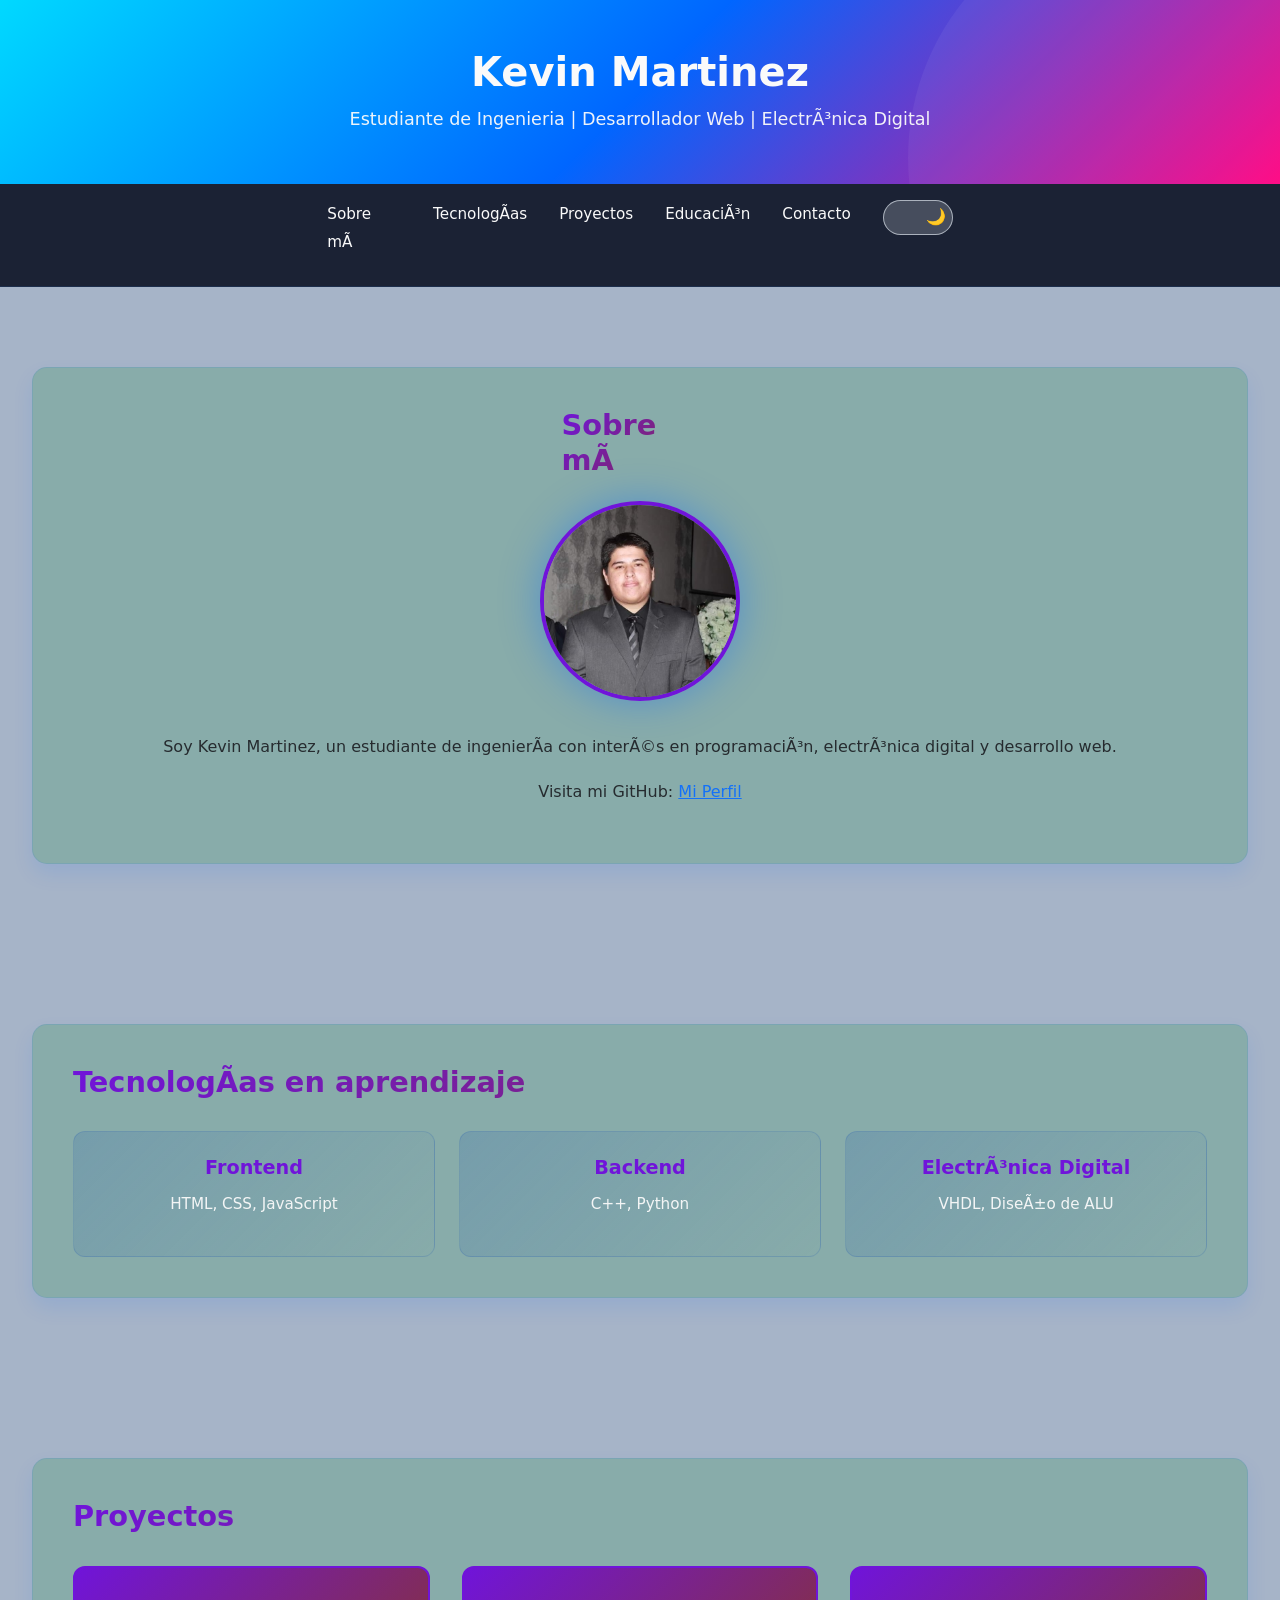
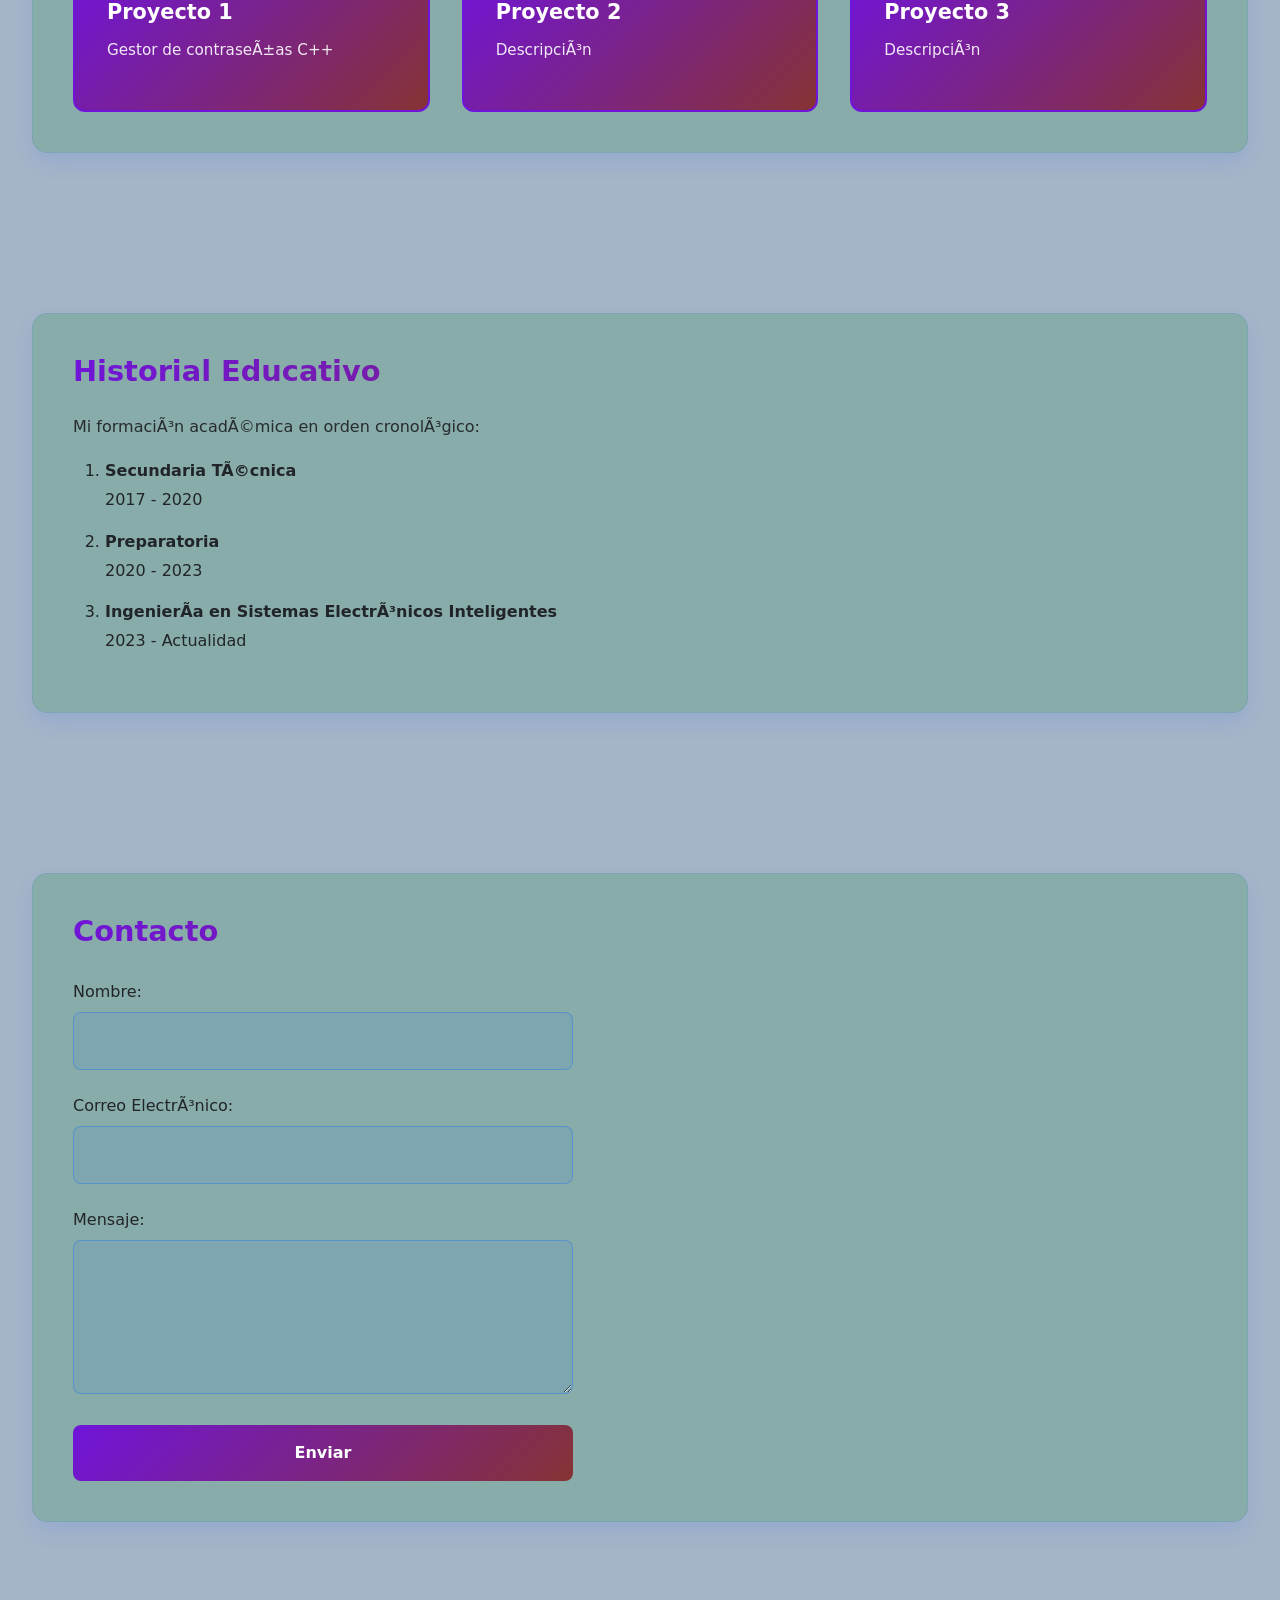
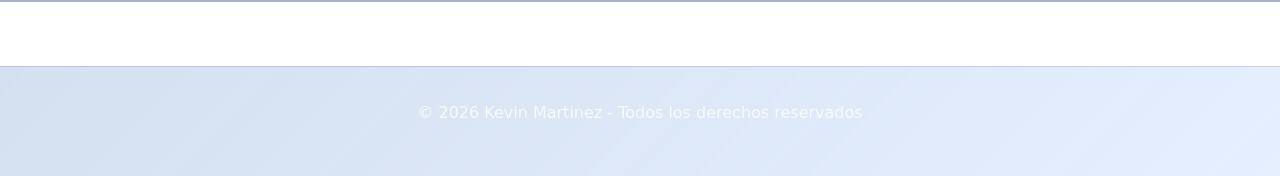
==== programa1.html @ bb7ef789 "Add files via upload" ====
<!DOCTYPE html>
<html lang="es">

<head>
    <!-- CSS -->
    <link rel="stylesheet" href="css/styles.css">

    <!-- Tipografía desde Google Fonts -->
    <link href="https://fonts.googleapis.com/css2?family=Poppins:wght@300;500;700&display=swap" rel="stylesheet">

    <!-- Bootstrap para estilos y componentes listos para usar -->
    <link href="https://cdn.jsdelivr.net/npm/bootstrap@5.3.8/dist/css/bootstrap.min.css" rel="stylesheet" integrity="sha384-sRIl4kxILFvY47J16cr9ZwB07vP4J8+LH7qKQnuqkuIAvNWLzeN8tE5YBujZqJLB" crossorigin="anonymous">
</head>

<body>
    <!-- INICIA ESTRUCTURA SEMANTICA -->
    <!-- HEADER (Estructura semantica) -->
    <header>
        <div class="header-container">
            <div>
                <h1>Kevin Martinez</h1>
                <p style="font-size: 1.1rem; font-weight: 300; margin: 0;">Estudiante de Ingenieria | Desarrollador Web | Electrónica Digital</p>
            </div>
        </div>
    </header>

    <script src="https://cdn.jsdelivr.net/npm/bootstrap@5.3.8/dist/js/bootstrap.bundle.min.js" integrity="sha384-FKyoEForCGlyvwx9Hj09JcYn3nv7wiPVlz7YYwJrWVcXK/BmnVDxM+D2scQbITxI" crossorigin="anonymous"></script>

    <!-- NAV (LISTA DESORDENADA)-->
    <nav>
        <ul>
            <li><a href="#sobre-mi">Sobre mí</a></li>
            <li><a href="#tecnologias">Tecnologías</a></li>
            <li><a href="#Proyectos">Proyectos</a></li>
            <li><a href="#educacion">Educación</a></li>
            <li><a href="#contacto">Contacto</a></li>
            <li>
                <button id="toggle-theme" class="theme-toggle" title="Cambiar modo">
                    <span class="toggle-icon night">🌙</span>
                    <span class="toggle-icon day">☀️</span>
                </button>
            </li>
        </ul>
    </nav>

    <!-- MAIN -->
    <main>
        <!-- Sección "Sobre mí" -->
        <section id="sobre-mi">
            <!-- agregar clase tarjeta para caja con estilo -->
            <article class="tarjeta">
                <h2>Sobre mí</h2>

                <!-- Foto de perfil -->
                <img src="img/perfil.jpg.jpg" alt="Foto de perfil de Kevin Martinez" width="200" class="profile-img">

                <p>
                    Soy Kevin Martinez, un estudiante de ingeniería con interés en 
                    programación, electrónica digital y desarrollo web.
                </p>

                <!-- Enlace externo: abrir en nueva pestaña con target="_blank" -->
                <p>
                    Visita mi GitHub:
                    <a href="https://github.com/jassyel" target="_blank" rel="noopener noreferrer">
                        Mi Perfil
                    </a>
                </p>
            </article>
        </section>

         <!-- SECCIÓN TECNOLOGÍAS (LISTA definición) -->
        <section id="tecnologias">
            <article class="tarjeta">
                <h2>Tecnologías en aprendizaje</h2>
                <div class="tech-grid">
                    <div class="tech-item">
                        <h3>Frontend</h3>
                        <p>HTML, CSS, JavaScript</p>
                    </div>
                    <div class="tech-item">
                        <h3>Backend</h3>
                        <p>C++, Python</p>
                    </div>
                    <div class="tech-item">
                        <h3>Electrónica Digital</h3>
                        <p>VHDL, Diseño de ALU</p>
                    </div>
                </div>
            </article>
        </section>

        <section id="Proyectos">
            <article class="tarjeta">
                <h2>Proyectos</h2>
                <div class="projects-grid">
                    <div class="project-item">
                        <h3>Proyecto 1</h3>
                        <p>Gestor de contraseñas C++ </p>
                    </div>

                    <div class="project-item">
                        <h3>Proyecto 2</h3>
                        <p>Descripción </p>
                    </div>

                    <div class="project-item">
                        <h3>Proyecto 3</h3>
                        <p>Descripción </p>
                    </div>
                </div>
            </article>
        </section>

        <!-- SECCIÓN EDUCACION (LISTA ORDENADA) -->
        <section id="educacion">
    <article class="tarjeta">
        <h2>Historial Educativo</h2>

        <p>Mi formación académica en orden cronológico:</p>

        <ol>
            <li>
                <strong>Secundaria Técnica </strong><br>
                2017 - 2020
            </li>

            <li>
                <strong>Preparatoria </strong><br>
                2020 - 2023
            </li>

            <li>
                <strong>Ingeniería en Sistemas Electrónicos Inteligentes</strong><br>
                2023 - Actualidad
            </li>
        </ol>

    </article>
</section>

        <!-- SECCIÓN CONTACTO -->
        <section id="contacto">
            <article class="tarjeta">
                <h2>Contacto</h2>

                <form action="#" method="post">
                    <label for="nombre">Nombre:</label><br>
                    <input type="text" id="nombre" name="nombre" required><br><br>

                    <label for="email">Correo Electrónico:</label><br>
                    <input type="email" id="email" name="email" required><br><br>

                    <label for="mensaje">Mensaje:</label><br>
                    <textarea id="mensaje" name="mensaje" rows="5" required></textarea><br><br>

                    <input type="submit" value="Enviar">
                </form>
            </article>
        </section>
    </main>

    <!-- FOOTER (pie de página) -->
    <footer>
        <p>&copy; 2026 Kevin Martinez - Todos los derechos reservados</p>
    </footer>
    <!-- FIN estructura semántica -->

    <!-- Script personalizado para interacciones (tema oscuro, etc.) -->
    <script src="script.js"></script>
</body>

</html>
---- css/styles.css ----
/* VARIABLES GLOBALES - MODO DÍA (CLARO) */
:root {
    --color-primario: #7014da;
    --color-secundario: #863333;
    --color-fondo: #a6b4c8;
    --letras-titulo: #fafafa;
    --color-hover: #040505;
    --color-accent: #e5127b;

    --fuente-principal: 'Poppins', sans-serif;
    --color-tarjeta: #88acaa;       
    --shadow-lg: 0 20px 40px rgba(0, 102, 255, 0.15);
    --shadow-md: 0 10px 20px rgba(0, 100, 255, 0.1);
    --color-border: rgba(44, 97, 177, 0.2);
    --color-border-light: rgba(0, 102, 255, 0.1);
    --color-shadow-glow: rgba(0, 102, 255, 0.4);
}

/* MODO OSCURO - MODO NOCHE */
body.dark-mode {
    --color-fondo: #0a0e21;
    --color-primario: #00d9ff;
    --color-secundario: #0096d6;
    --letras-titulo: #f1f1f1;
    --color-hover: #00b8d4;
    --color-tarjeta: #1a2847;
    --color-border: rgba(0, 217, 255, 0.2);
    --color-border-light: rgba(47, 151, 169, 0.1);
    --color-shadow-glow: rgba(0, 217, 255, 0.4);
}

body.dark-mode section {
    background-color: var(--color-fondo);
}

.tarjeta {
    border: 1px solid var(--color-border);
}

body.dark-mode .tarjeta {
    background: var(--color-tarjeta);
    color: #c0d9ea;
    border: 1px solid var(--color-border);
} 

body.dark-mode input,
body.dark-mode textarea {
    background: rgba(26, 40, 71, 0.8);
    color: var(--letras-titulo);
    border-color: var(--color-border);
}

input,
textarea {
    background: rgba(0, 102, 255, 0.08);
    border-color: rgba(0, 102, 255, 0.3);
}

body.dark-mode input:focus,
body.dark-mode textarea:focus {
    border-color: var(--color-primario);
    box-shadow: 0 0 15px var(--color-shadow-glow);
}

/* RESET Y MODELO DE CAJA  (Estilo general de la página)*/
html {
    margin: 0;
    padding: 0;
    width: 100%;
}

* {
    margin: 0;
    padding: 0;
    box-sizing: border-box;
}

body {
    font-family: var(--fuente-principal);
    background-color: var(--color-fondo);
    color: var(--letras-titulo);
    line-height: 1.7;
    scroll-behavior: smooth;
}

/* Estilos para encabezados - más especifíco */
header h1 {
    color: var(--letras-titulo);
}

section h1, 
section h2, 
section h3, 
section h4, 
section h5, 
section h6,
article h1,
article h2,
article h3,
article h4,
article h5,
article h6 {
    color: var(--letras-titulo);
    margin-bottom: 1.5rem;
}

article h2 {
    font-size: 1.8rem;
    font-weight: 700;
    background: linear-gradient(135deg, var(--color-primario), var(--color-secundario));
    -webkit-background-clip: text;
    -webkit-text-fill-color: transparent;
    background-clip: text;
    margin-bottom: 1.5rem;
}

/* HEADER (Encabezado) */
header {
    background: linear-gradient(135deg, #00d9ff 0%, #0066ff 50%, #ff0080 100%);
    color: var(--letras-titulo);
    padding: 3rem 2rem;
    text-align: center;
    transition: background-color 0.3s ease, color 0.3s ease;
    width: 100%;
    margin: 0;
    box-sizing: border-box;
    position: relative;
    overflow: hidden;
}

header::before {
    content: '';
    position: absolute;
    top: -50%;
    right: -10%;
    width: 500px;
    height: 500px;
    background: rgba(255, 255, 255, 0.05);
    border-radius: 50%;
    animation: floatBg 20s ease-in-out infinite;
}

@keyframes floatBg {
    0%, 100% { transform: translateY(0px); }
    50% { transform: translateY(20px); }
}

header h1 {
    font-size: 2.5rem;
    font-weight: 700;
    margin-bottom: 0.5rem;
    position: relative;
    z-index: 1;
}

.header-container {
    display: flex;
    justify-content: center;
    align-items: center;
    max-width: 2300px;
    margin: 0 auto;
}

.theme-toggle {
    background: rgba(240, 247, 255, 0.2);
    border: 2px solid rgba(240, 247, 255, 0.8);
    color: var(--letras-titulo);
    font-size: 1.2rem;
    cursor: pointer;
    transition: all 0.5s ease;
    width: 80px;
    height: 40px;
    display: flex;
    align-items: center;
    justify-content: flex-end;
    padding: 0 8px;
    border-radius: 20px;
    position: relative;
}

.theme-toggle .toggle-icon {
    display: none;
    transition: all 0.5s ease;
    line-height: 1;
}

/* Modo día: muestra sol a la derecha */
.theme-toggle .toggle-icon.day {
    display: block;
}

/* Modo noche: muestra luna a la izquierda */
body.dark-mode .theme-toggle {
    justify-content: flex-start;
    background: rgba(50, 50, 100, 0.4);
}

body.dark-mode .theme-toggle .toggle-icon.night {
    display: block;
}

body.dark-mode .theme-toggle .toggle-icon.day {
    display: none;
}

.theme-toggle:hover {
    background: rgba(240, 247, 255, 0.3);
    transform: scale(1.05);
}

.theme-toggle:active {
    transform: scale(0.95);
}
#sobre-mi article{
    display: flex;
    flex-direction: column;
    align-items: center;
}

/* NAV - FLEXBOX (Estilo y acomodo) */
nav {
    background: rgba(15, 23, 42, 0.95);
    backdrop-filter: blur(10px);
    width: 100%;
    margin: 0;
    padding: 0;
    box-sizing: border-box;
    border-bottom: 1px solid var(--color-border);
    position: sticky;
    top: 0;
    z-index: 100;
}

nav ul {
    list-style: none;
    display: flex;
    justify-content: center;
    gap: 2rem;
    padding: 1rem;
    margin: 0;
    flex-wrap: wrap;
}

nav a {
    color: var(--letras-titulo);
    text-decoration: none;
    font-weight: 500;
    transition: 0.3s ease;
    position: relative;
    font-size: 0.95rem;
}

nav a::after {
    content: '';
    position: absolute;
    bottom: -5px;
    left: 0;
    width: 0;
    height: 2px;
    background: var(--color-primario);
    transition: width 0.3s ease;
}

nav a:hover {
    color: var(--color-primario);
}

nav a:hover::after {
    width: 100%;
}

/* Estilo del botón de tema dentro de la navegación */
nav .theme-toggle {
    width: 70px;
    height: 35px;
    border: 1px solid rgba(240, 247, 255, 0.6);
    padding: 0 6px;
    margin: 0;
    font-size: 1rem;
}

/* SECCIONES */
section {
    padding: 4rem 2rem;
    display: flex;
    justify-content: center;
    background-color: var(--color-fondo);
    position: relative;
}

/*usar clase .tarjeta para verse como caja*/
section .tarjeta {
    width: 100%;                        /* 100% del elemento padre (la sección) */
    max-width: var(--seccion-ancho, none); /* si se define, restringe el ancho */
    min-height: var(--seccion-alto, auto);
    margin: 1rem 0;                      /* espacio vertical entre cajas */
}

article {
    max-width: 1000px;
    margin: auto;
}

/* GALERÍA - CSS GRID (organzador de proyectos//interactividad)*/
.galeria {
    display: grid;                 /* GRID */
    grid-template-columns: 1fr;    /* 1 columna en móvil */
    gap: 1rem;
    margin-top: 2rem;
}

.tarjeta {
    background: var(--color-tarjeta);
    padding: 2.5rem;
    border-radius: 15px;
    border: 1px solid var(--color-border-light);
    box-shadow: var(--shadow-md);
    transition: 0.4s cubic-bezier(0.4, 0, 0.2, 1);
    position: relative;
    overflow: hidden;
}

.tarjeta::before {
    content: '';
    position: absolute;
    top: 0;
    left: -100%;
    width: 100%;
    height: 100%;
    background: linear-gradient(90deg, transparent, var(--color-border), transparent);
    transition: left 0.5s ease;
}

.tarjeta:hover {
    transform: translateY(-8px);
    box-shadow: var(--shadow-lg);
    border-color: var(--color-border);
}

.tarjeta:hover::before {
    left: 100%;
}

/* FORMULARIO */
form {
    margin-top: 2rem;
}

label {
    display: block;
    margin-bottom: 0.5rem;
    font-weight: 500;
}

input, textarea {
    width: 100%;
    max-width: 500px;
    padding: 1rem;
    margin-bottom: 1.5rem;
    border: 1px solid rgba(0, 102, 255, 0.3);
    border-radius: 8px;
    font-family: var(--fuente-principal);
    background: rgba(0, 102, 255, 0.08);
    color: var(--letras-titulo);
    transition: 0.3s ease;
}

input:focus,
textarea:focus {
    outline: none;
    border-color: var(--color-primario);
    background: var(--color-border);
    box-shadow: 0 0 15px var(--color-shadow-glow);
    transform: translateY(-2px);
}

input[type="submit"] {
    background: linear-gradient(135deg, var(--color-primario), var(--color-secundario));
    color: #ffffff;
    border: none;
    border-radius: 8px;
    padding: 1rem 2rem;
    cursor: pointer;
    font-weight: 600;
    transition: 0.3s ease;
    font-size: 1rem;
}

input[type="submit"]:hover {
    transform: translateY(-2px);
    box-shadow: 0 10px 25px var(--color-shadow-glow);
}

input[type="submit"]:active {
    transform: translateY(0);
}


/* FOOTER (pie de página) */
footer {
    background: linear-gradient(135deg, var(--color-border), rgba(0, 102, 255, 0.1));
    border-top: 1px solid var(--color-border);
    color: var(--letras-titulo);
    text-align: center;
    padding: 2rem;
    margin-top: 4rem;
    width: 100%;
    box-sizing: border-box;
}

/* IMAGEN DE PERFIL */
.profile-img {
    width: 200px;
    height: 200px;
    border-radius: 50%;
    border: 4px solid var(--color-primario);
    box-shadow: 0 0 40px var(--color-shadow-glow);
    object-fit: cover;
    margin-bottom: 2rem;
    transition: 0.4s ease;
    animation: glow 3s ease-in-out infinite;
}

.profile-img:hover {
    transform: scale(1.08);
    box-shadow: 0 0 60px var(--color-shadow-glow);
}

@keyframes glow {
    0%, 100% { box-shadow: 0 0 40px var(--color-shadow-glow); }
    50% { box-shadow: 0 0 60px var(--color-shadow-glow); }
}

/* LISTA DE DEFINICIONES MEJORADA */
dl {
    display: grid;
    grid-template-columns: repeat(auto-fit, minmax(250px, 1fr));
    gap: 1.5rem;
    margin-top: 1.5rem;
}

dt {
    font-weight: 700;
    color: var(--color-primario);
    margin-bottom: 0.5rem;
}

dd {
    margin-left: 0;
    color: rgba(240, 247, 255, 0.9);
}

/* GRID DE TECNOLOGÍAS */
.tech-grid {
    display: grid;
    grid-template-columns: repeat(auto-fit, minmax(200px, 1fr));
    gap: 1.5rem;
    margin-top: 2rem;
}

.tech-item {
    background: linear-gradient(135deg, var(--color-border), transparent);
    padding: 1.5rem;
    border-radius: 12px;
    border: 1px solid var(--color-border);
    transition: 0.3s cubic-bezier(0.4, 0, 0.2, 1);
    text-align: center;
}

.tech-item:hover {
    transform: translateY(-5px);
    box-shadow: 0 10px 30px var(--color-shadow-glow);
    border-color: var(--color-primario);
}

.tech-item h3 {
    color: var(--color-primario);
    font-size: 1.2rem;
    margin-bottom: 0.8rem;
    font-weight: 700;
}

.tech-item p {
    color: var(--letras-titulo);
    font-size: 0.95rem;
    line-height: 1.6;
}

/* GRID DE PROYECTOS */
.projects-grid {
    display: grid;
    grid-template-columns: repeat(auto-fit, minmax(250px, 1fr));
    gap: 2rem;
    margin-top: 2rem;
}

.project-item {
    background: linear-gradient(135deg, var(--color-primario) 0%, var(--color-secundario) 100%);
    padding: 2rem;
    border-radius: 12px;
    border: 2px solid var(--color-primario);
    transition: 0.3s cubic-bezier(0.4, 0, 0.2, 1);
    position: relative;
    overflow: hidden;
}

.project-item::before {
    content: '';
    position: absolute;
    top: 0;
    left: -100%;
    width: 100%;
    height: 100%;
    background: rgba(255, 255, 255, 0.1);
    transition: left 0.5s ease;
}

.project-item:hover {
    transform: translateY(-10px);
    box-shadow: 0 20px 40px var(--color-shadow-glow);
}

.project-item:hover::before {
    left: 100%;
}

.project-item h3 {
    color: #ffffff;
    font-size: 1.3rem;
    margin-bottom: 0.8rem;
    font-weight: 700;
    position: relative;
    z-index: 1;
}

.project-item p {
    color: rgba(255, 255, 255, 0.95);
    font-size: 0.95rem;
    line-height: 1.6;
    position: relative;
    z-index: 1;
}

/* LISTAS ORDENADAS Y DESORDENADAS */
ul, ol {
    margin-left: 0;
    padding-left: 1.5rem;
}

ul li, ol li {
    margin-bottom: 0.8rem;
    line-height: 1.8;
}

/* ENLACES MEJORADOS */
a {
    color: var(--color-primario);
    text-decoration: none;
    position: relative;
    transition: 0.3s ease;
}

a:not(.theme-toggle)::after {
    content: '';
    position: absolute;
    bottom: -2px;
    left: 0;
    width: 0;
    height: 2px;
    background: var(--color-primario);
    transition: width 0.3s ease;
}

a:hover:not(.theme-toggle) {
    color: var(--color-accent);
}

a:hover:not(.theme-toggle)::after {
    width: 100%;
    background: var(--color-accent);
}

/* PÁRRAFOS */
p {
    line-height: 1.8;
    opacity: 0.95;
}

/* MEDIA QUERIES (Adaptar para tamaños de pantalla) */
@media (min-width: 768px) {

    .galeria {
        grid-template-columns: repeat(2, 1fr); /* 2 columnas tablet */
    }

}

@media (min-width: 1024px) {

    .galeria {
        grid-template-columns: repeat(3, 1fr); /* 3 columnas escritorio */
    }

}
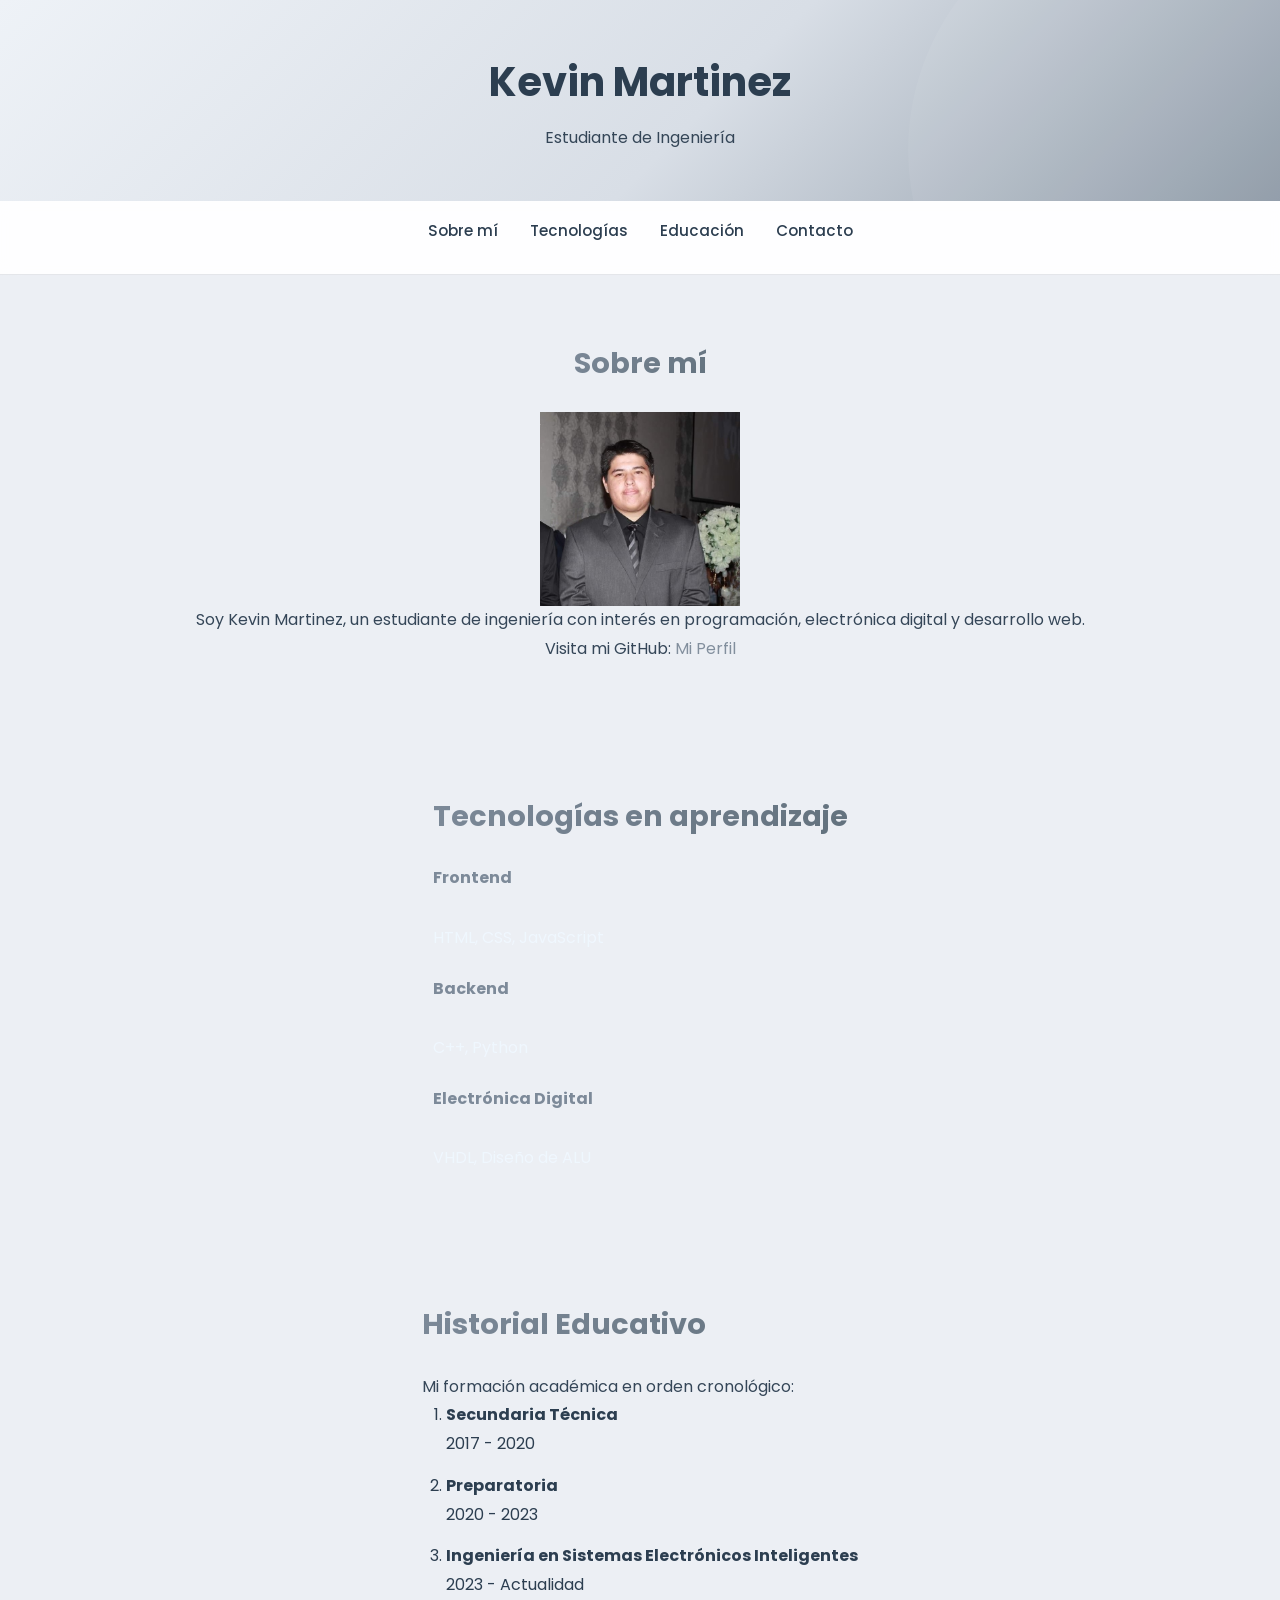
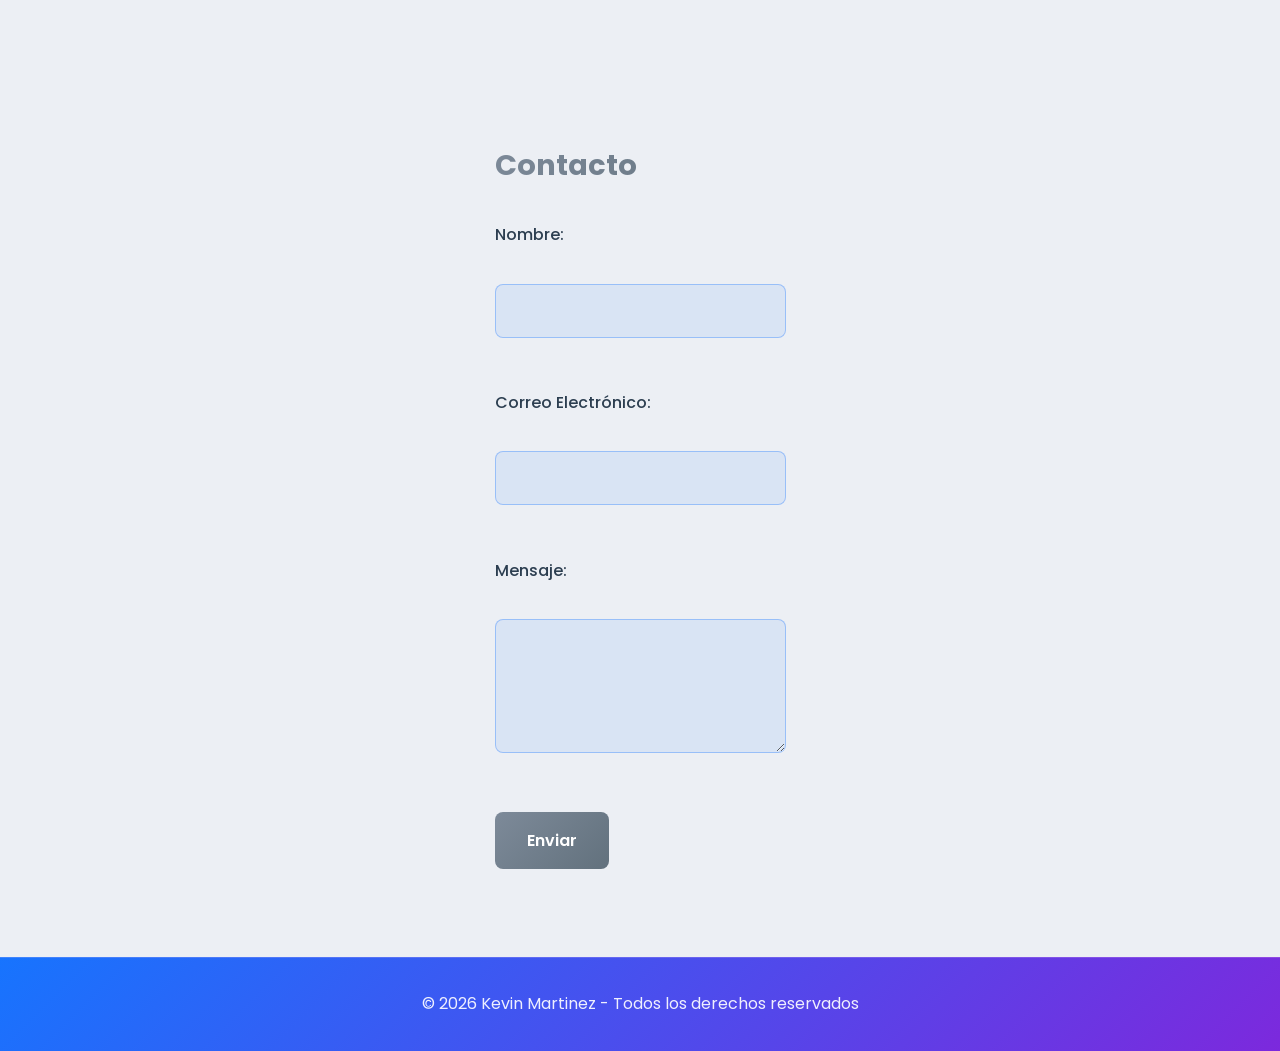
==== commit 5f5e6574: "Add files via upload" ====
--- a/programa1.html
+++ b/programa1.html
@@ -1,68 +1,57 @@
 <!DOCTYPE html>
 <html lang="es">
-
 <head>
     <!-- CSS -->
     <link rel="stylesheet" href="css/styles.css">
+    <!-- Google Fonts (Tipografia) -->
+<link href="https://fonts.googleapis.com/css2?family=Poppins:wght@300;500;700&display=swap" rel="stylesheet">
 
-    <!-- Tipografía desde Google Fonts -->
-    <link href="https://fonts.googleapis.com/css2?family=Poppins:wght@300;500;700&display=swap" rel="stylesheet">
+    <!-- Config basic -->
+    <meta charset="UTF-8">
+    <meta name="viewport" content="width=device-width, initial=scale=1.0">
+    <title>Kevin </title>
 
-    <!-- Bootstrap para estilos y componentes listos para usar -->
-    <link href="https://cdn.jsdelivr.net/npm/bootstrap@5.3.8/dist/css/bootstrap.min.css" rel="stylesheet" integrity="sha384-sRIl4kxILFvY47J16cr9ZwB07vP4J8+LH7qKQnuqkuIAvNWLzeN8tE5YBujZqJLB" crossorigin="anonymous">
 </head>
 
 <body>
     <!-- INICIA ESTRUCTURA SEMANTICA -->
     <!-- HEADER (Estructura semantica) -->
     <header>
-        <div class="header-container">
-            <div>
-                <h1>Kevin Martinez</h1>
-                <p style="font-size: 1.1rem; font-weight: 300; margin: 0;">Estudiante de Ingenieria | Desarrollador Web | Electrónica Digital</p>
-            </div>
-        </div>
+        <h1>Kevin Martinez</h1>
+        <p>Estudiante de Ingeniería</p>
     </header>
-
-    <script src="https://cdn.jsdelivr.net/npm/bootstrap@5.3.8/dist/js/bootstrap.bundle.min.js" integrity="sha384-FKyoEForCGlyvwx9Hj09JcYn3nv7wiPVlz7YYwJrWVcXK/BmnVDxM+D2scQbITxI" crossorigin="anonymous"></script>
 
     <!-- NAV (LISTA DESORDENADA)-->
     <nav>
         <ul>
             <li><a href="#sobre-mi">Sobre mí</a></li>
             <li><a href="#tecnologias">Tecnologías</a></li>
-            <li><a href="#Proyectos">Proyectos</a></li>
             <li><a href="#educacion">Educación</a></li>
             <li><a href="#contacto">Contacto</a></li>
-            <li>
-                <button id="toggle-theme" class="theme-toggle" title="Cambiar modo">
-                    <span class="toggle-icon night">🌙</span>
-                    <span class="toggle-icon day">☀️</span>
-                </button>
-            </li>
+            
         </ul>
     </nav>
 
     <!-- MAIN -->
     <main>
-        <!-- Sección "Sobre mí" -->
-        <section id="sobre-mi">
-            <!-- agregar clase tarjeta para caja con estilo -->
-            <article class="tarjeta">
+                <!-- SECCIÓN SOBRE MI -->
+             <section id="sobre-mi">
+             <article>
                 <h2>Sobre mí</h2>
 
-                <!-- Foto de perfil -->
-                <img src="img/perfil.jpg.jpg" alt="Foto de perfil de Kevin Martinez" width="200" class="profile-img">
+                <!-- Imagen -->
+                <img src="img/perfil.jpg.jpg" alt="Foto de perfil de Kevin Martinez" width="200">
 
                 <p>
-                    Soy Kevin Martinez, un estudiante de ingeniería con interés en 
-                    programación, electrónica digital y desarrollo web.
+                    Soy Kevin Martinez, un estudiante de ingeniería con interés en programación,
+                    electrónica digital y desarrollo web.
                 </p>
+        
 
-                <!-- Enlace externo: abrir en nueva pestaña con target="_blank" -->
+                <!-- Enlace absoluto -->
                 <p>
                     Visita mi GitHub:
-                    <a href="https://github.com/jassyel" target="_blank" rel="noopener noreferrer">
+                    <a href="https://github.com/" target="_blank">
                         Mi Perfil
                     </a>
                 </p>
@@ -71,50 +60,26 @@
 
          <!-- SECCIÓN TECNOLOGÍAS (LISTA definición) -->
         <section id="tecnologias">
-            <article class="tarjeta">
+            <article>
                 <h2>Tecnologías en aprendizaje</h2>
-                <div class="tech-grid">
-                    <div class="tech-item">
-                        <h3>Frontend</h3>
-                        <p>HTML, CSS, JavaScript</p>
-                    </div>
-                    <div class="tech-item">
-                        <h3>Backend</h3>
-                        <p>C++, Python</p>
-                    </div>
-                    <div class="tech-item">
-                        <h3>Electrónica Digital</h3>
-                        <p>VHDL, Diseño de ALU</p>
-                    </div>
-                </div>
-            </article>
-        </section>
 
-        <section id="Proyectos">
-            <article class="tarjeta">
-                <h2>Proyectos</h2>
-                <div class="projects-grid">
-                    <div class="project-item">
-                        <h3>Proyecto 1</h3>
-                        <p>Gestor de contraseñas C++ </p>
-                    </div>
+                <dl>
+                    <dt>Frontend</dt>
+                    <dd>HTML, CSS, JavaScript</dd>
 
-                    <div class="project-item">
-                        <h3>Proyecto 2</h3>
-                        <p>Descripción </p>
-                    </div>
+                    <dt>Backend</dt>
+                    <dd>C++, Python</dd>
 
-                    <div class="project-item">
-                        <h3>Proyecto 3</h3>
-                        <p>Descripción </p>
-                    </div>
-                </div>
+                    <dt>Electrónica Digital</dt>
+                    <dd>VHDL, Diseño de ALU</dd>
+                </dl>
+
             </article>
         </section>
 
         <!-- SECCIÓN EDUCACION (LISTA ORDENADA) -->
         <section id="educacion">
-    <article class="tarjeta">
+    <article>
         <h2>Historial Educativo</h2>
 
         <p>Mi formación académica en orden cronológico:</p>
@@ -141,10 +106,11 @@
 
         <!-- SECCIÓN CONTACTO -->
         <section id="contacto">
-            <article class="tarjeta">
+            <article>
                 <h2>Contacto</h2>
 
                 <form action="#" method="post">
+
                     <label for="nombre">Nombre:</label><br>
                     <input type="text" id="nombre" name="nombre" required><br><br>
 
@@ -155,9 +121,12 @@
                     <textarea id="mensaje" name="mensaje" rows="5" required></textarea><br><br>
 
                     <input type="submit" value="Enviar">
+
                 </form>
+
             </article>
         </section>
+
     </main>
 
     <!-- FOOTER (pie de página) -->
@@ -165,9 +134,6 @@
         <p>&copy; 2026 Kevin Martinez - Todos los derechos reservados</p>
     </footer>
     <!-- FIN estructura semántica -->
-
-    <!-- Script personalizado para interacciones (tema oscuro, etc.) -->
-    <script src="script.js"></script>
 </body>
-
 </html>
+    
--- a/css/styles.css
+++ b/css/styles.css
@@ -1,20 +1,23 @@
 
 /* VARIABLES GLOBALES - MODO DÍA (CLARO) */
 :root {
-    --color-primario: #7014da;
-    --color-secundario: #863333;
-    --color-fondo: #a6b4c8;
-    --letras-titulo: #fafafa;
-    --color-hover: #040505;
-    --color-accent: #e5127b;
+    --color-primario: #7d8a99; /* gris azulado suave */
+    --color-secundario: #62717d; /* gris medio para contraste */
+    --color-fondo: #eceff4; /* fondo gris claro */
+    --letras-titulo: #2c3e50; /* texto oscuro suave */
+    --color-hover: #9aa5b3; /* hover suave */
+    --color-accent: #aab7c4; /* acento tenue */
+    --color-nav: rgba(255, 255, 255, 0.92); /* navegación clara */
+    --color-toggle-bg: rgba(255, 255, 255, 0.85);
+    --color-toggle-border: rgba(44, 62, 80, 0.16);
 
     --fuente-principal: 'Poppins', sans-serif;
-    --color-tarjeta: #88acaa;       
-    --shadow-lg: 0 20px 40px rgba(0, 102, 255, 0.15);
-    --shadow-md: 0 10px 20px rgba(0, 100, 255, 0.1);
-    --color-border: rgba(44, 97, 177, 0.2);
-    --color-border-light: rgba(0, 102, 255, 0.1);
-    --color-shadow-glow: rgba(0, 102, 255, 0.4);
+    --color-tarjeta: #ffffff;       
+    --shadow-lg: 0 20px 40px rgba(0, 0, 0, 0.08);
+    --shadow-md: 0 10px 20px rgba(0, 0, 0, 0.06);
+    --color-border: rgba(44, 62, 80, 0.12);
+    --color-border-light: rgba(44, 62, 80, 0.08);
+    --color-shadow-glow: rgba(125, 140, 153, 0.16);
 }
 
 /* MODO OSCURO - MODO NOCHE */
@@ -24,14 +27,21 @@
     --color-secundario: #0096d6;
     --letras-titulo: #f1f1f1;
     --color-hover: #00b8d4;
-    --color-tarjeta: #1a2847;
-    --color-border: rgba(0, 217, 255, 0.2);
+    --color-tarjeta: #596f9e;
+    --color-border: rgba(72, 106, 112, 0.2);
     --color-border-light: rgba(47, 151, 169, 0.1);
-    --color-shadow-glow: rgba(0, 217, 255, 0.4);
+    --color-shadow-glow: rgba(96, 205, 219, 0.4);
+    --color-nav: rgba(15, 23, 42, 0.95);
+    --color-toggle-bg: rgba(50, 50, 100, 0.4);
+    --color-toggle-border: rgba(240, 247, 255, 0.4);
 }
 
 body.dark-mode section {
     background-color: var(--color-fondo);
+}
+
+body.dark-mode header {
+    background: linear-gradient(135deg, #081427 0%, #102241 55%, #142d4f 100%);
 }
 
 .tarjeta {
@@ -46,7 +56,7 @@
 
 body.dark-mode input,
 body.dark-mode textarea {
-    background: rgba(26, 40, 71, 0.8);
+    background: rgba(64, 82, 120, 0.8);
     color: var(--letras-titulo);
     border-color: var(--color-border);
 }
@@ -68,6 +78,7 @@
     margin: 0;
     padding: 0;
     width: 100%;
+    height: 100%;
 }
 
 * {
@@ -77,11 +88,18 @@
 }
 
 body {
+    min-height: 100vh;
+    display: flex;
+    flex-direction: column;
     font-family: var(--fuente-principal);
     background-color: var(--color-fondo);
     color: var(--letras-titulo);
     line-height: 1.7;
     scroll-behavior: smooth;
+}
+
+main {
+    flex: 1;
 }
 
 /* Estilos para encabezados - más especifíco */
@@ -117,7 +135,7 @@
 
 /* HEADER (Encabezado) */
 header {
-    background: linear-gradient(135deg, #00d9ff 0%, #0066ff 50%, #ff0080 100%);
+    background: linear-gradient(135deg, #eef2f7 0%, #d8dee6 55%, #8d99a6 100%);
     color: var(--letras-titulo);
     padding: 3rem 2rem;
     text-align: center;
@@ -220,7 +238,7 @@
 
 /* NAV - FLEXBOX (Estilo y acomodo) */
 nav {
-    background: rgba(15, 23, 42, 0.95);
+    background: var(--color-nav);
     backdrop-filter: blur(10px);
     width: 100%;
     margin: 0;
@@ -274,7 +292,9 @@
 nav .theme-toggle {
     width: 70px;
     height: 35px;
-    border: 1px solid rgba(240, 247, 255, 0.6);
+    border: 1px solid var(--color-toggle-border);
+    background: var(--color-toggle-bg);
+    color: var(--letras-titulo);
     padding: 0 6px;
     margin: 0;
     font-size: 1rem;
@@ -295,6 +315,10 @@
     max-width: var(--seccion-ancho, none); /* si se define, restringe el ancho */
     min-height: var(--seccion-alto, auto);
     margin: 1rem 0;                      /* espacio vertical entre cajas */
+}
+
+section:last-of-type .tarjeta {
+    margin-bottom: 0;                    /*extiende el margen*/
 }
 
 article {
@@ -355,7 +379,7 @@
 
 input, textarea {
     width: 100%;
-    max-width: 500px;
+    max-width: 100%;
     padding: 1rem;
     margin-bottom: 1.5rem;
     border: 1px solid rgba(0, 102, 255, 0.3);
@@ -375,7 +399,21 @@
     transform: translateY(-2px);
 }
 
-input[type="submit"] {
+#contact-form {
+    display: grid;
+    gap: 1rem;
+    width: 100%;
+    min-width: 0;
+}
+
+.contact-grid {
+    display: grid;
+    gap: 2rem;
+    grid-template-columns: 1fr;
+    align-items: start;
+}
+
+button[type="submit"], input[type="submit"] {
     background: linear-gradient(135deg, var(--color-primario), var(--color-secundario));
     color: #ffffff;
     border: none;
@@ -385,28 +423,59 @@
     font-weight: 600;
     transition: 0.3s ease;
     font-size: 1rem;
-}
-
-input[type="submit"]:hover {
+    width: fit-content;
+}
+
+button[type="submit"]:hover, input[type="submit"]:hover {
     transform: translateY(-2px);
     box-shadow: 0 10px 25px var(--color-shadow-glow);
 }
 
-input[type="submit"]:active {
+button[type="submit"]:active, input[type="submit"]:active {
     transform: translateY(0);
+}
+
+.contact-info {
+    padding-right: 1rem;
+}
+
+.contact-info p {
+    margin-bottom: 1rem;
+}
+
+.contact-info a {
+    color: var(--color-primario);
+}
+
+.form-message {
+    margin-top: 0.5rem;
+    color: #f8f8ff;
+    opacity: 0.9;
+    font-size: 0.95rem;
+}
+
+@media (min-width: 900px) {
+    .contact-grid {
+        grid-template-columns: 1fr 1.2fr;
+        align-items: start;
+    }
 }
 
 
 /* FOOTER (pie de página) */
 footer {
-    background: linear-gradient(135deg, var(--color-border), rgba(0, 102, 255, 0.1));
-    border-top: 1px solid var(--color-border);
-    color: var(--letras-titulo);
+    background: linear-gradient(135deg, rgba(0, 103, 255, 0.9), rgba(112, 20, 218, 0.9));
+    border-top: 1px solid rgba(255, 255, 255, 0.15);
+    color: #f8f8ff;
     text-align: center;
     padding: 2rem;
-    margin-top: 4rem;
+    margin-top: 0;
     width: 100%;
     box-sizing: border-box;
+}
+
+body.dark-mode footer {
+    background: linear-gradient(135deg, rgba(10, 22, 53, 0.95), rgba(0, 102, 255, 0.85));
 }
 
 /* IMAGEN DE PERFIL */
@@ -590,7 +659,7 @@
 /* MEDIA QUERIES (Adaptar para tamaños de pantalla) */
 @media (min-width: 768px) {
 
-    .galeria {
+    .projects-grid {
         grid-template-columns: repeat(2, 1fr); /* 2 columnas tablet */
     }
 
@@ -598,7 +667,7 @@
 
 @media (min-width: 1024px) {
 
-    .galeria {
+    .projects-grid {
         grid-template-columns: repeat(3, 1fr); /* 3 columnas escritorio */
     }
 
